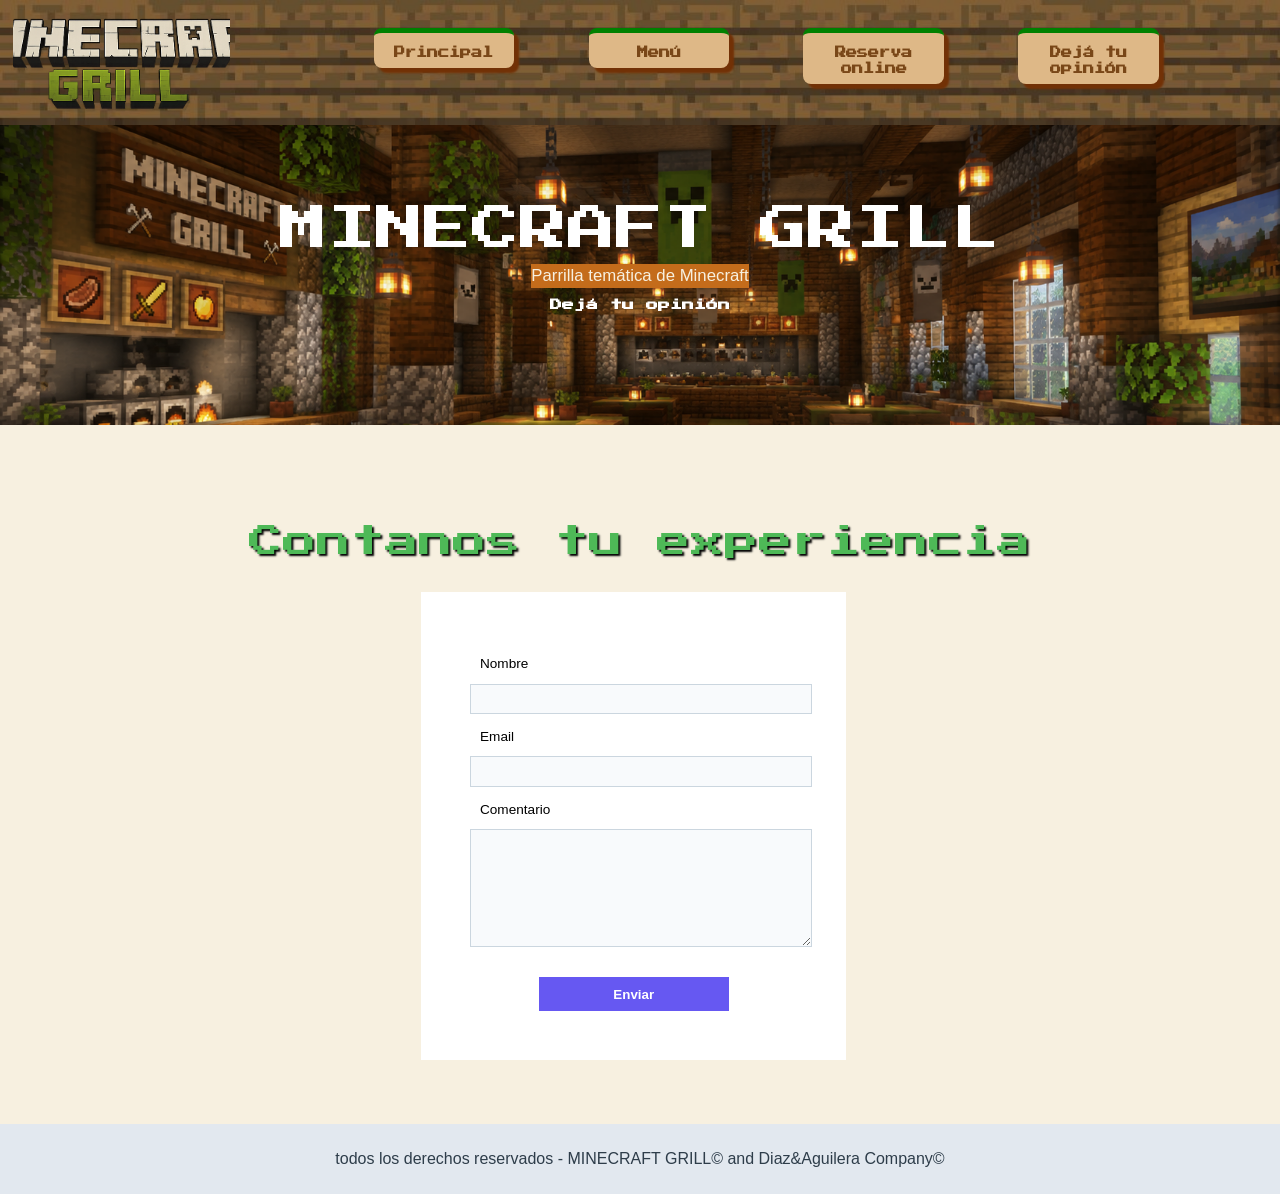
==== dejaTuOpinion.html @ 79ab50cd "para presentar" ====
<!DOCTYPE html>
<html lang="en">
<head>
    <meta charset="UTF-8">
    <meta name="viewport" content="width=device-width, initial-scale=1.0">
    <title>Deja tu opinión</title>
    <link href="https://fonts.googleapis.com/css2?family=Press+Start+2P&display=swap" rel="stylesheet">
    <link rel="stylesheet" href="style.css">
</head>
<body>

    <header>
        <section>

            <div class ="header">
                <a href="index.html"><img src="imagenes/logo.png" /></a>
            </div>
            
            <nav>
                <ul>
                    <li><a href="index.html">Principal</a></li>
                    <li><a href="menu.html">Menú</a></li>
                    <li><a href="reserva.html">Reserva online</a></li>
                    <li><a href="dejaTuOpinion.html">Dejá tu opinión</a></li>
                </ul>
                <div class="limpiar"></div>
            </nav>
        </section>
    </header>


    <main>
        <section class="SeccionI">
            <div>
                <h1>MINECRAFT GRILL</h1>
                <p>Parrilla temática de Minecraft</p>
                <h3>Dejá tu opinión</h3>
            </div>
        </section>
        <section class="reserva">
            <div>
                <h2>Contanos tu experiencia</h2>
            </div>
            <div class="formulario">
                <form method="get" action="index.html">
                    <p>Nombre</p>
                    <input type="text">

                    <p>Email</p>
                    <input type="email">

                    <p>Comentario</p>
                    <textarea></textarea>

                    <button type="submit">Enviar</button>
                </form>
            </div>
        </section>
    </main>

    <footer>
        todos los derechos reservados - MINECRAFT GRILL© and Diaz&Aguilera Company©
    </footer>   
</body>
</html>
---- style.css ----
body {
    margin: 0;
    color: #2e3d4a;
    background-color: #eef3f7;
    font-family: Arial;
 
}

img {
    width: 43%;
    height: 17vw;
    object-fit: cover;
    box-shadow: 3px 3px 3px #3a3838;
}

header
{
    background-image: url(imagenes/maderaNav.jpg);
    position: fixed;
    background-size: cover;
}


.header img
{
    float: left;
    width: 17%;
    height: 11vh;
    padding: 1%;
    box-shadow: unset;
}

nav ul {
    margin: 0;
    padding-left: 27%;
}

nav li {
    float: left;
    width: 13%;
    margin-left: 3%;
    margin-right: 5%;
    margin-top:3%;
    padding: 1%;
    list-style: none;
    background-color: burlywood;
    box-shadow: 5px 5px 2px rgb(114, 49, 6);
    border-top: 5px solid green;
    border-radius: 8px;
    font-family: 'Press Start 2P', cursive;
    text-align: center;
}

nav a {
    color: #794718;
    font-size: 70%;
    font-weight: bold;
    text-decoration: none;
}


header {
    width: 100%;
    padding: 0;
    background-color: #99581b;
}


.SeccionI div{
    padding: 8%;
    padding-top: 16%;
    background-image: url("imagenes/1.png");
    background-position: center top;
    background-size: 100%;
    text-align: center;
    color: white;
    font-family: 'Press Start 2P', cursive;
}


.SeccionI div h1 {
    margin: 0;
    font-size: 300%;
    font-weight: normal;
    font-family: 'Press Start 2P', cursive;
   
}


.SeccionI div p {
    margin: 1%;
    font-size: 105%;
    background-color: #c46c1b;
    display: inline-block ;  
}


h3 {
    margin-top: 0;
    font-size: 75%;
}

main section{
    width: 100%;
    clear: both;
    background-color: #805e36;
}


.fila {
    width: 92%;
    padding: 4%;
}

.texto {
    width: 45%;
    padding: 1%;
}


h2 {
    margin: 3%;
    font-size: 210%;
    font-weight: normal;
    font-family: 'Press Start 2P', cursive;
    color: #4eb957;
    text-shadow: 2px 2px 2px #000;
}


p {
    margin: 3%;
    font-size: 93%;
    line-height: 1.45;
    color: #f7f0e0;
    font-family:Verdana, Geneva, Tahoma, sans-serif ;
}


.izquierda {
    float: left;
}


.derecha {
    float: right;
}


.limpiar {
    clear: both;
}


.reseñas {
    width: 92%;
    padding: 4%;
    clear: both;
    background-color: #e7d6bb;
   
}


.reseñas h2 {
    text-align: center;
   
}


.reseñas > div {
    width: 47%;
   
}


.reseñas div article {
    width: 92%;
    padding: 4%;
    margin-bottom: 5%;
    border: 1px solid #d5dde5;
    background-color: #f4f7fa;
   
}


.reseñas article h3 {
    float: left;
    width: 9%;
    margin: 0;
    padding: 2%;
    border-radius: 50%;
    color: #ffffff;
    background-color: #c7d3df;
    text-align: center;
    font-size: 80%;
    color: #000000;
   
}


.reseñas article p {
    float: right;
    width: 86%;
    margin: 0;
    font-size: 82%;
    line-height: 1.4;
    color: #000000;
   
}


.reseñas img {
    width: 44%;
    height: 22vw;
    object-fit: cover;
}


.menu .fila {
    padding-top: 3%;
    padding-bottom: 3%;
    color: #000;
}


.menu .fila article {
    width: 45%;
    padding: 1%;
   
}


.menu .fila article h2 {
    margin-bottom: 2%;
}


.menu .fila article ul {
    width: 88%;
    margin: 0;
    padding: 0;
    list-style: none;
}


.menu .fila article li h3 {
    margin: 0;
    padding-top: 1.3%;
    border-bottom: 1px solid #78aeda;
    font-size: 100%;
    font-weight: normal;
    font-family: 'Courier New', Courier, monospace;
}


.menu .fila article li p {
    margin: 0;
    padding: 1%;
    color: #4c86b5;
    font-size: 76%;
    color: #dac691;
    font-family: 'Lucida Sans', 'Lucida Sans Regular', 'Lucida Grande', 'Lucida Sans Unicode', Geneva, Verdana, sans-serif;
}


.reserva {
    width: 90%;
    padding: 5%;
    text-align: center;
    background-color: #f7f0e0;
   
}
.formulario {
    width: 71%;
    padding-left: 31%;
   
}
form {
    width: 40%;
    padding: 6%;
    background-color: #ffffff;
    text-align: left;
   
}


.reserva form p {
    margin-top: 4%;
    font-size: 85%;
     color:#000;
}


.reserva input,
.reserva select,
.reserva textarea {
    width: 100%;
    padding: 2%;
    border: 1px solid #cbd6df;
    color: #2e3d4a;
    background-color: #f8fafc;
}


.reserva textarea {
    height: 8vw;
}


.reserva button {
    width: 58%;
    margin-top: 8%;
    margin-left: 21%;
    padding: 3%;
    border: 0;
    color: #ffffff;
    background-color: #6658f2;
    font-weight: bold;
}


footer {
    width: 96%;
    padding: 2%;
    color: #2e3d4a;
    background-color: #e2e8ef;
    text-align: center;
}
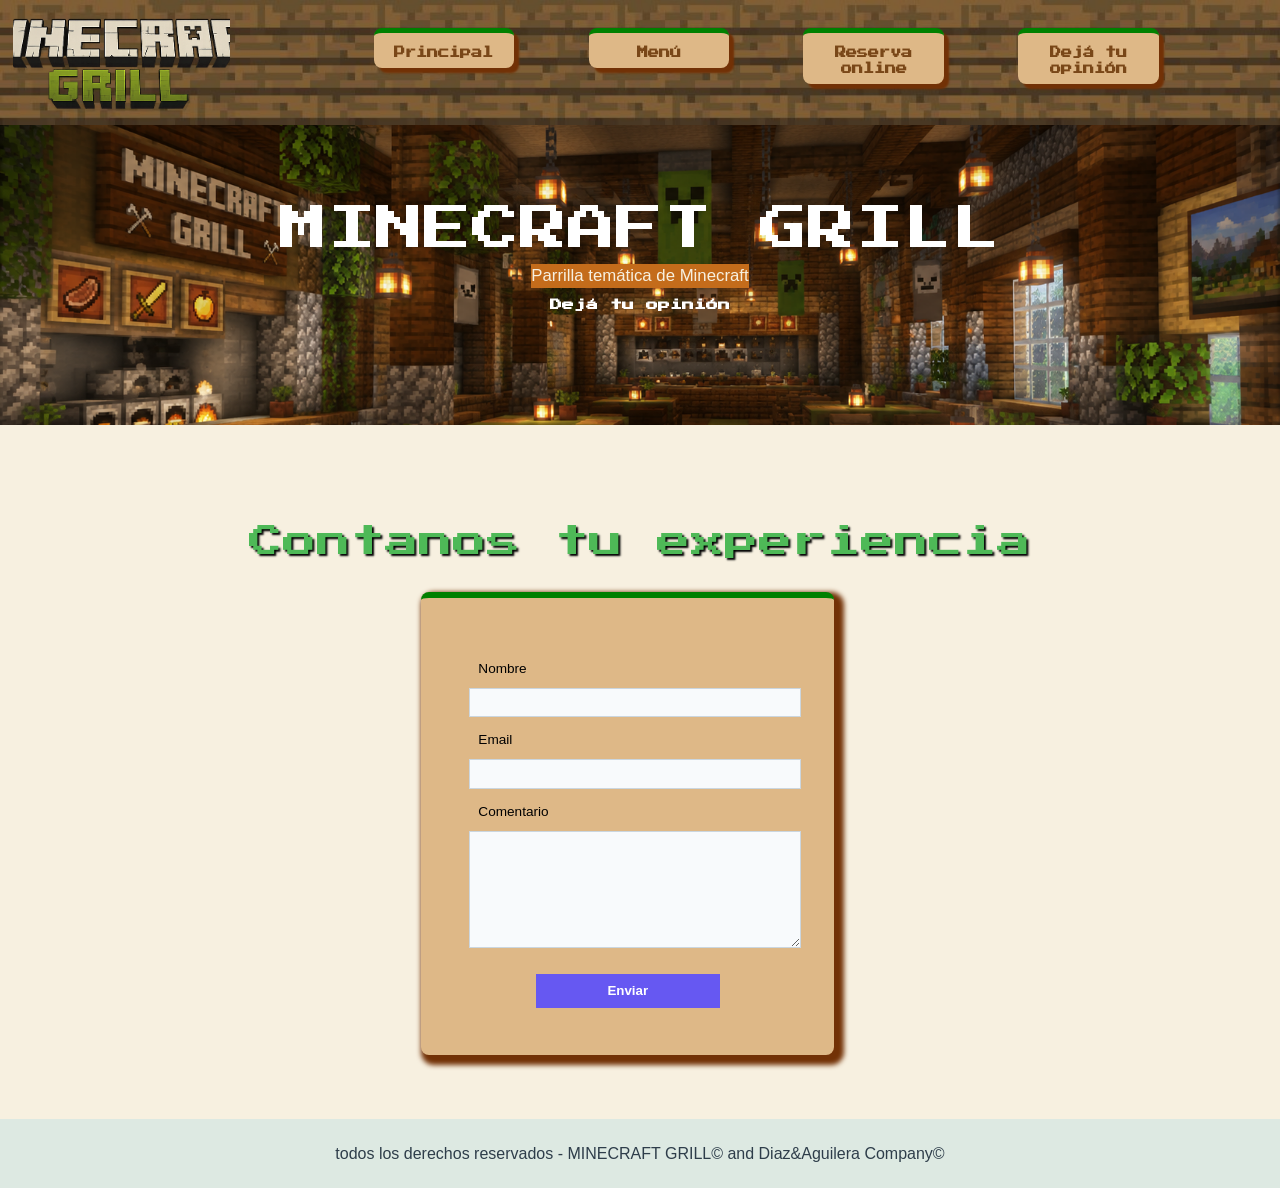
==== commit a6ac3ca7: "finalizado" ====
--- a/dejaTuOpinion.html
+++ b/dejaTuOpinion.html
@@ -37,12 +37,12 @@
                 <h3>Dejá tu opinión</h3>
             </div>
         </section>
-        <section class="reserva">
+        <section class="encuesta">
             <div>
                 <h2>Contanos tu experiencia</h2>
             </div>
             <div class="formulario">
-                <form method="get" action="index.html">
+                <form class="caja" action="index.html">
                     <p>Nombre</p>
                     <input type="text">
 
--- a/style.css
+++ b/style.css
@@ -21,7 +21,7 @@
 }
 
 
-.header img
+header img
 {
     float: left;
     width: 17%;
@@ -61,8 +61,6 @@
 
 header {
     width: 100%;
-    padding: 0;
-    background-color: #99581b;
 }
 
 
@@ -70,7 +68,6 @@
     padding: 8%;
     padding-top: 16%;
     background-image: url("imagenes/1.png");
-    background-position: center top;
     background-size: 100%;
     text-align: center;
     color: white;
@@ -82,8 +79,6 @@
     margin: 0;
     font-size: 300%;
     font-weight: normal;
-    font-family: 'Press Start 2P', cursive;
-   
 }
 
 
@@ -116,7 +111,6 @@
     width: 45%;
     padding: 1%;
 }
-
 
 h2 {
     margin: 3%;
@@ -139,11 +133,13 @@
 
 .izquierda {
     float: left;
+    margin-left: 5%;
 }
 
 
 .derecha {
     float: right;
+    margin-right: 5%;
 }
 
 
@@ -163,38 +159,32 @@
 
 .reseñas h2 {
     text-align: center;
-   
-}
-
-
-.reseñas > div {
-    width: 47%;
-   
-}
-
+    padding-bottom: 1%;
+   
+}
 
 .reseñas div article {
-    width: 92%;
+    width: 80%;
     padding: 4%;
-    margin-bottom: 5%;
-    border: 1px solid #d5dde5;
-    background-color: #f4f7fa;
-   
-}
-
-
-.reseñas article h3 {
+    margin-bottom: 8.5%;
+   
+}
+
+.caja {
+    list-style: none;
+    text-align: left;
+    background-color: burlywood;
+    box-shadow: 5px 5px 5px 5px rgb(114, 49, 6);
+    border-top: 6px solid green;
+    border-radius: 8px;
+    font-family: 'Press Start 2P', cursive;
+}
+
+
+.reseñas article img {
     float: left;
-    width: 9%;
-    margin: 0;
-    padding: 2%;
-    border-radius: 50%;
-    color: #ffffff;
-    background-color: #c7d3df;
-    text-align: center;
-    font-size: 80%;
-    color: #000000;
-   
+    width: 10%;  
+    height: 4vw;
 }
 
 
@@ -205,22 +195,24 @@
     font-size: 82%;
     line-height: 1.4;
     color: #000000;
+    padding-top: 1%;
+    padding-right: 2%;
    
 }
 
 
 .reseñas img {
-    width: 44%;
     height: 22vw;
-    object-fit: cover;
 }
 
 
 .menu .fila {
-    padding-top: 3%;
+    padding-top: 3%;    
     padding-bottom: 3%;
     color: #000;
 }
+
+
 
 
 .menu .fila article {
@@ -263,7 +255,7 @@
 }
 
 
-.reserva {
+.encuesta {
     width: 90%;
     padding: 5%;
     text-align: center;
@@ -271,29 +263,27 @@
    
 }
 .formulario {
-    width: 71%;
+    width: 69%;
     padding-left: 31%;
    
 }
 form {
     width: 40%;
     padding: 6%;
-    background-color: #ffffff;
-    text-align: left;
-   
-}
-
-
-.reserva form p {
+
+}
+
+
+.encuesta form p {
     margin-top: 4%;
     font-size: 85%;
      color:#000;
 }
 
 
-.reserva input,
-.reserva select,
-.reserva textarea {
+.encuesta input,
+.encuesta select,
+.encuesta textarea {
     width: 100%;
     padding: 2%;
     border: 1px solid #cbd6df;
@@ -302,12 +292,12 @@
 }
 
 
-.reserva textarea {
+.encuesta textarea {
     height: 8vw;
 }
 
 
-.reserva button {
+.encuesta button {
     width: 58%;
     margin-top: 8%;
     margin-left: 21%;
@@ -320,12 +310,11 @@
 
 
 footer {
-    width: 96%;
+    width: 96%; 
     padding: 2%;
-    color: #2e3d4a;
-    background-color: #e2e8ef;
-    text-align: center;
-}
-
-
-
+    background-color: #dde9e2;
+    text-align: center;
+}
+
+
+
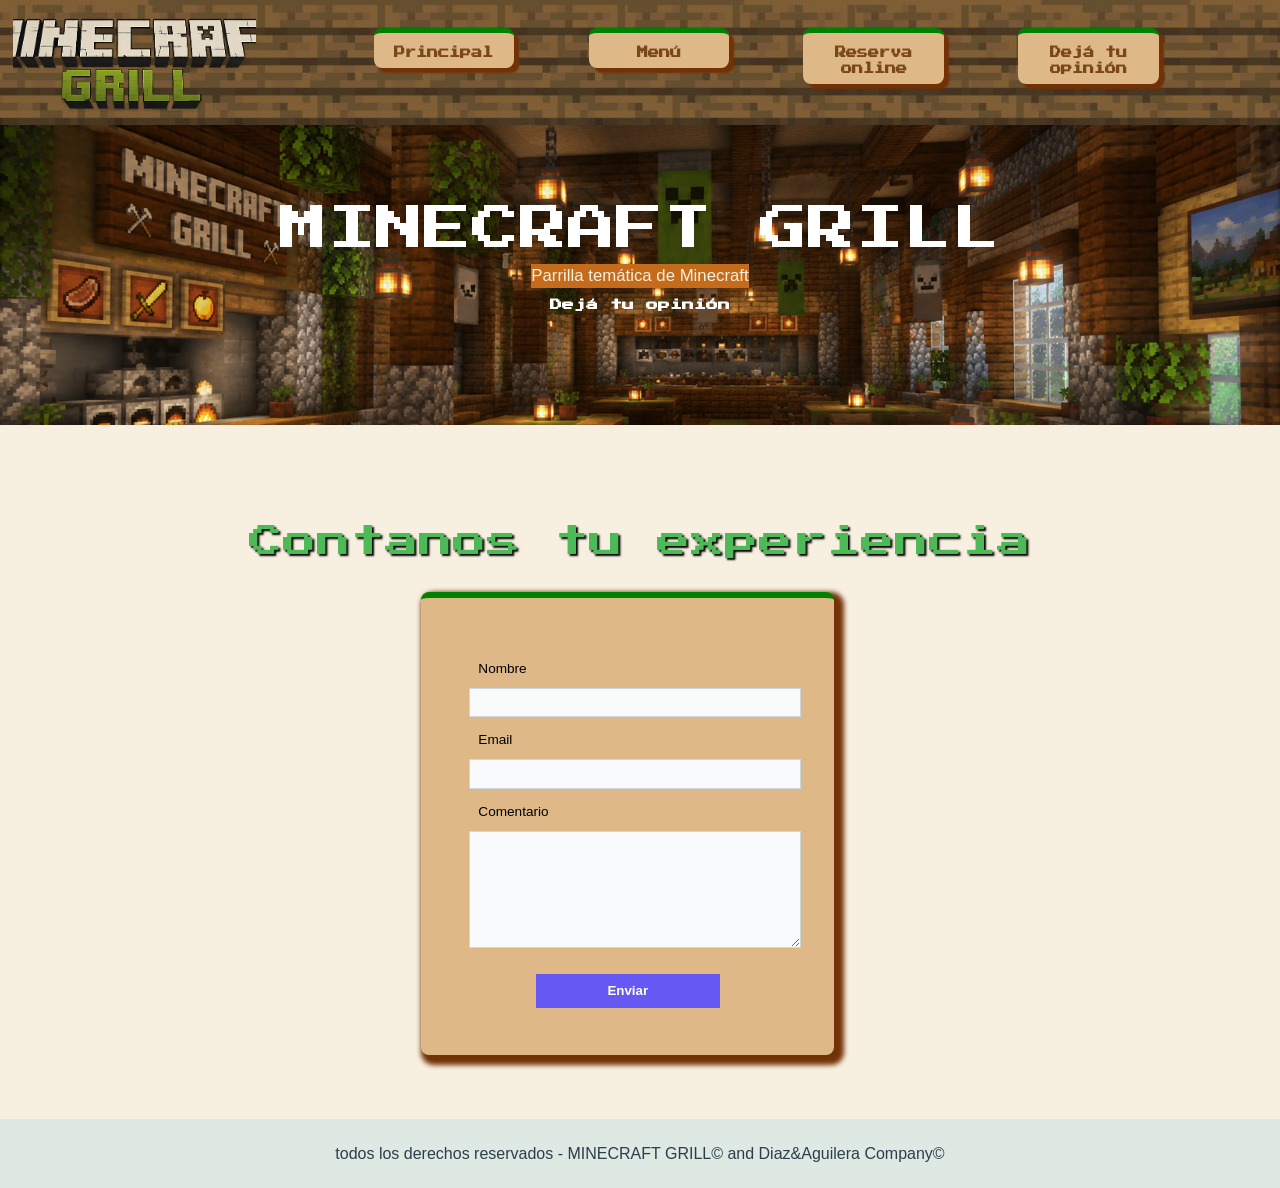
==== commit 5ade15e0: "tildes corregidas/completo" ====
--- a/dejaTuOpinion.html
+++ b/dejaTuOpinion.html
@@ -1,9 +1,9 @@
 <!DOCTYPE html>
-<html lang="en">
+<html lang="es">
 <head>
     <meta charset="UTF-8">
     <meta name="viewport" content="width=device-width, initial-scale=1.0">
-    <title>Deja tu opinión</title>
+    <title>Dejá tu opinión</title>
     <link href="https://fonts.googleapis.com/css2?family=Press+Start+2P&display=swap" rel="stylesheet">
     <link rel="stylesheet" href="style.css">
 </head>
@@ -62,4 +62,4 @@
         todos los derechos reservados - MINECRAFT GRILL© and Diaz&Aguilera Company©
     </footer>   
 </body>
-</html>+</html>
--- a/style.css
+++ b/style.css
@@ -24,7 +24,7 @@
 header img
 {
     float: left;
-    width: 17%;
+    width: 19%;
     height: 11vh;
     padding: 1%;
     box-shadow: unset;
